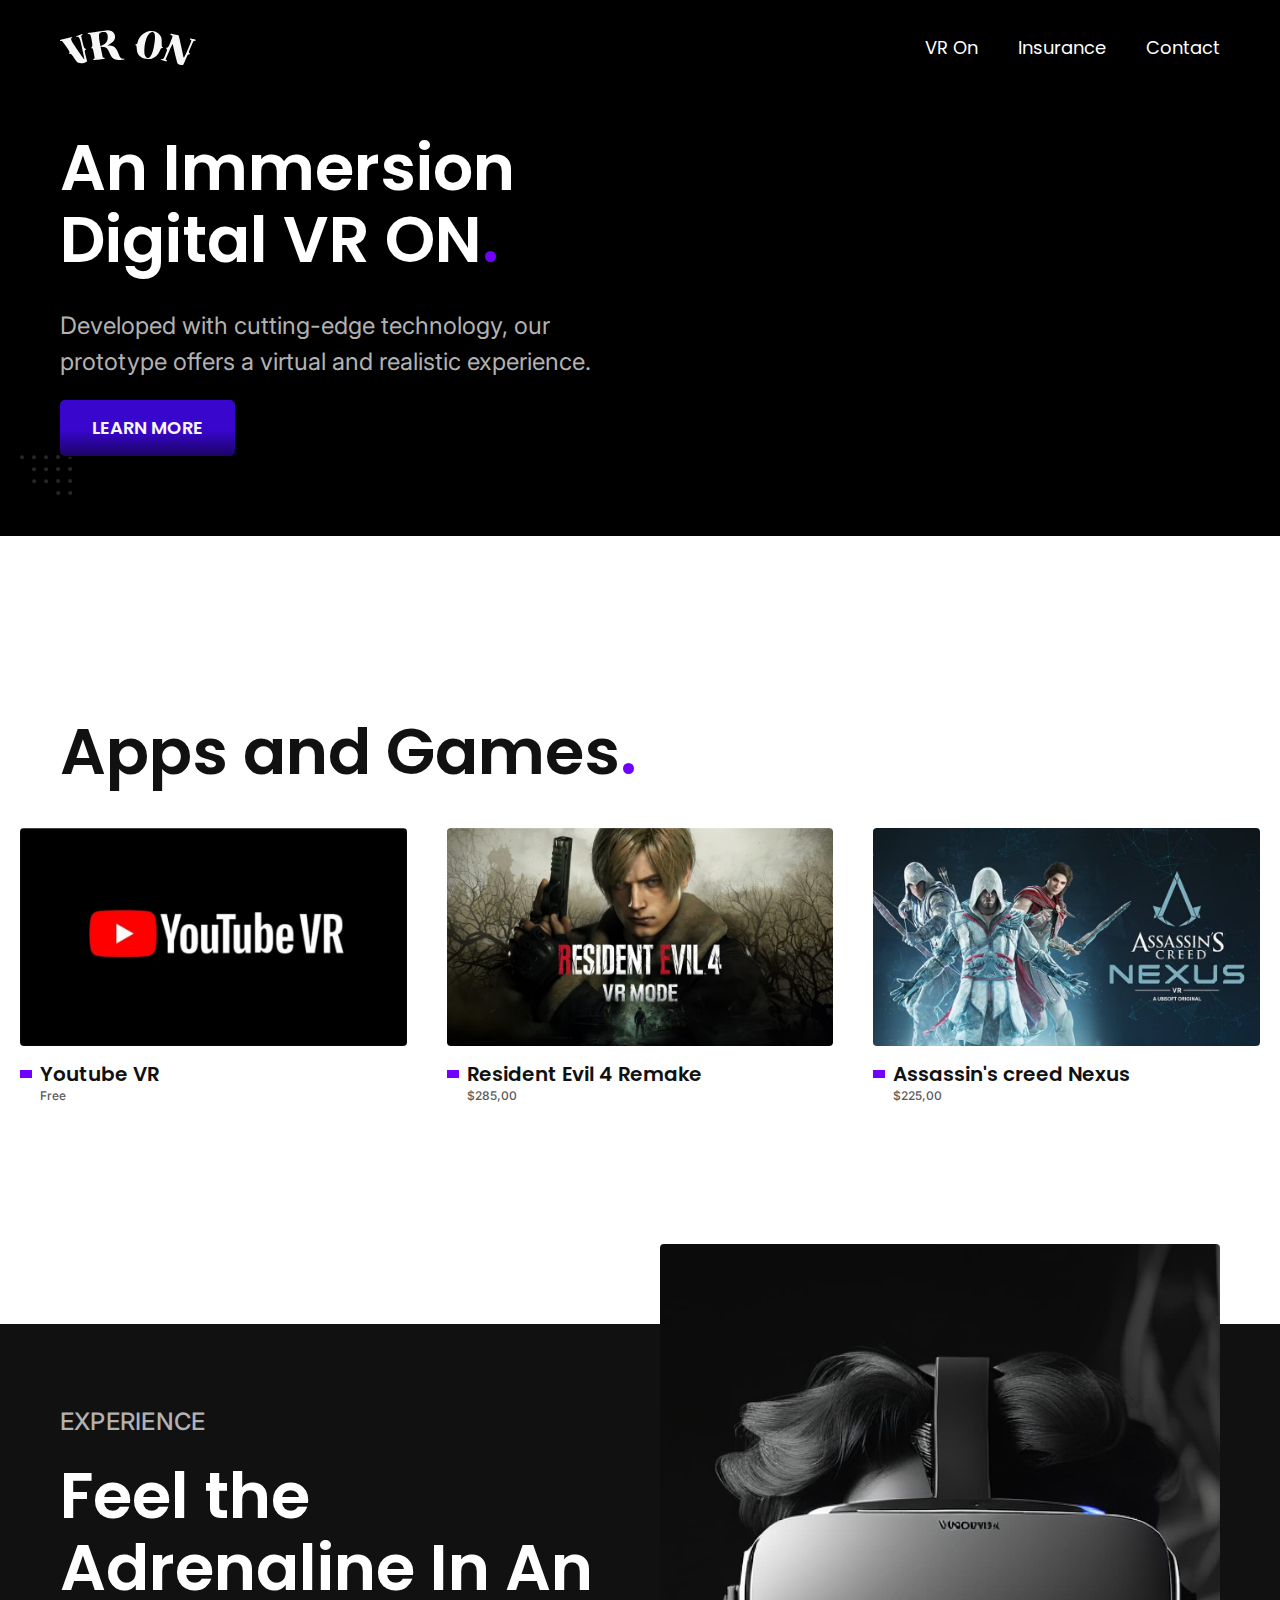
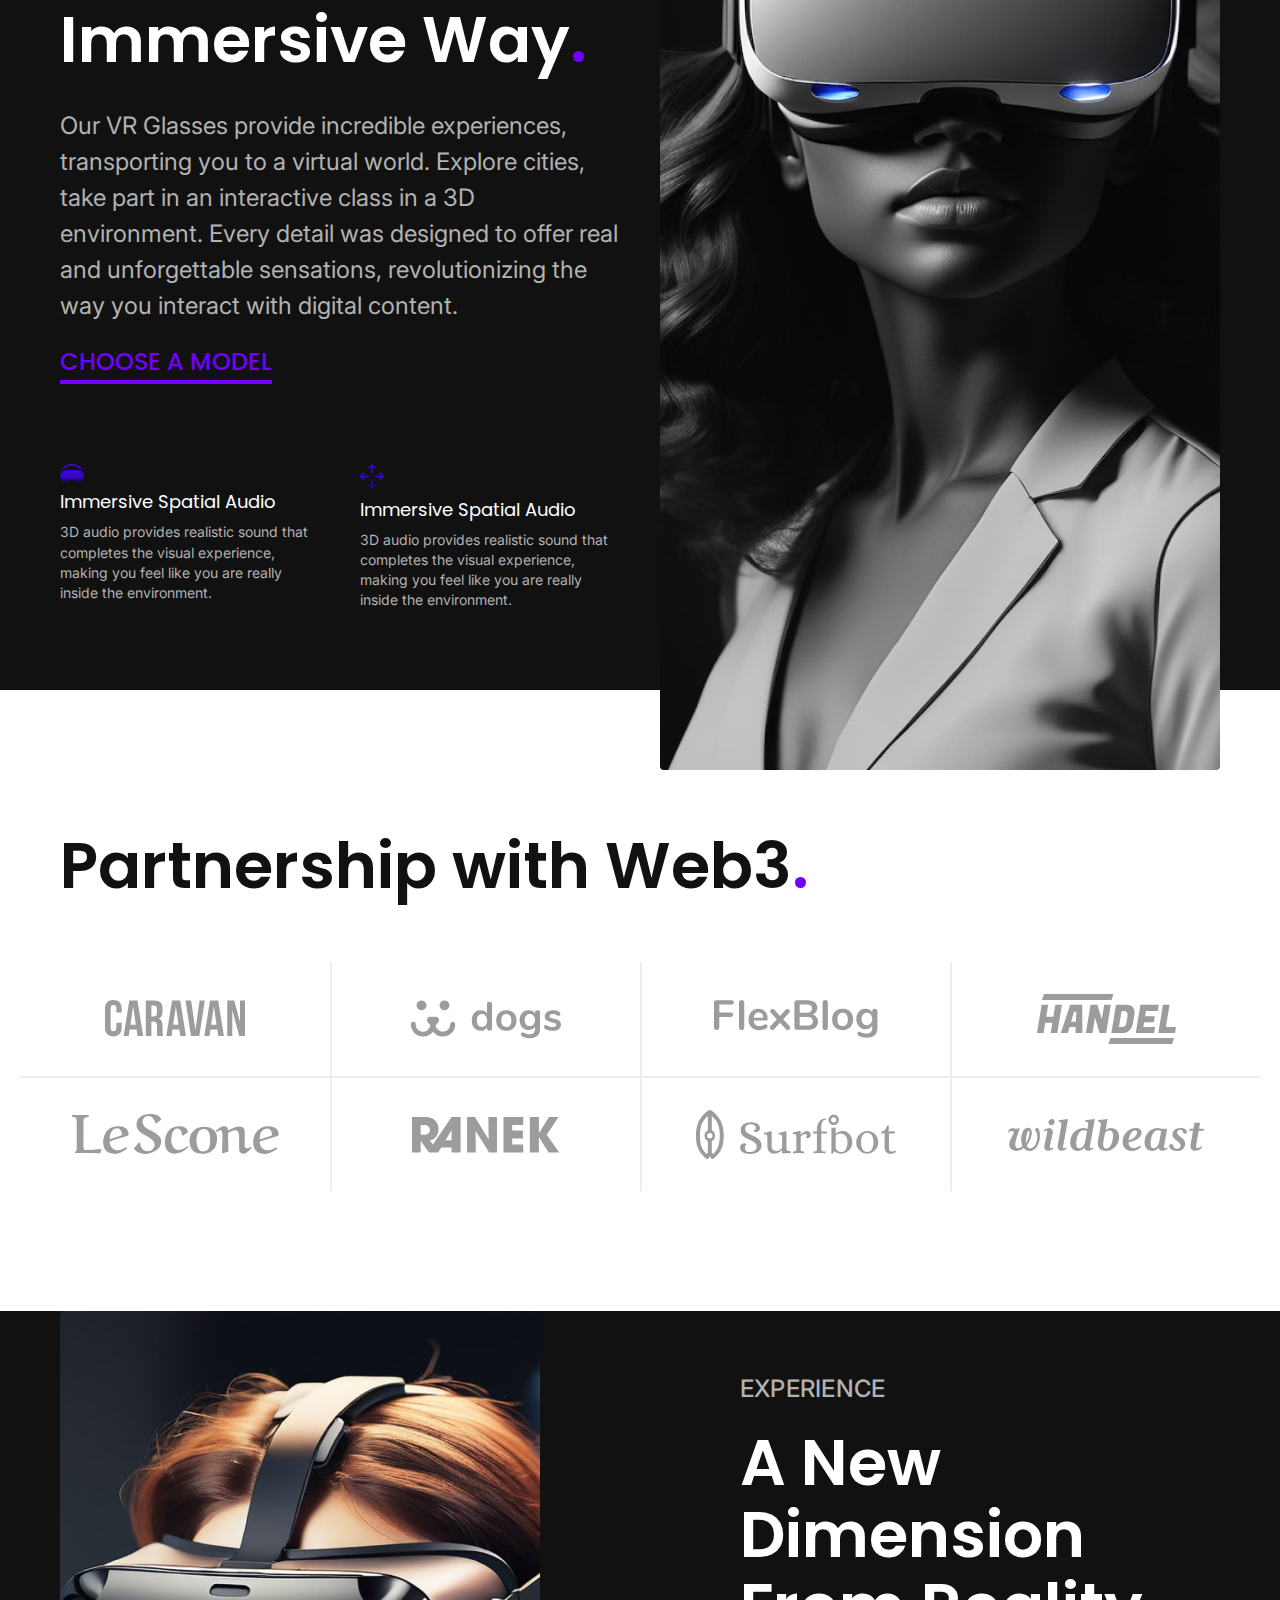
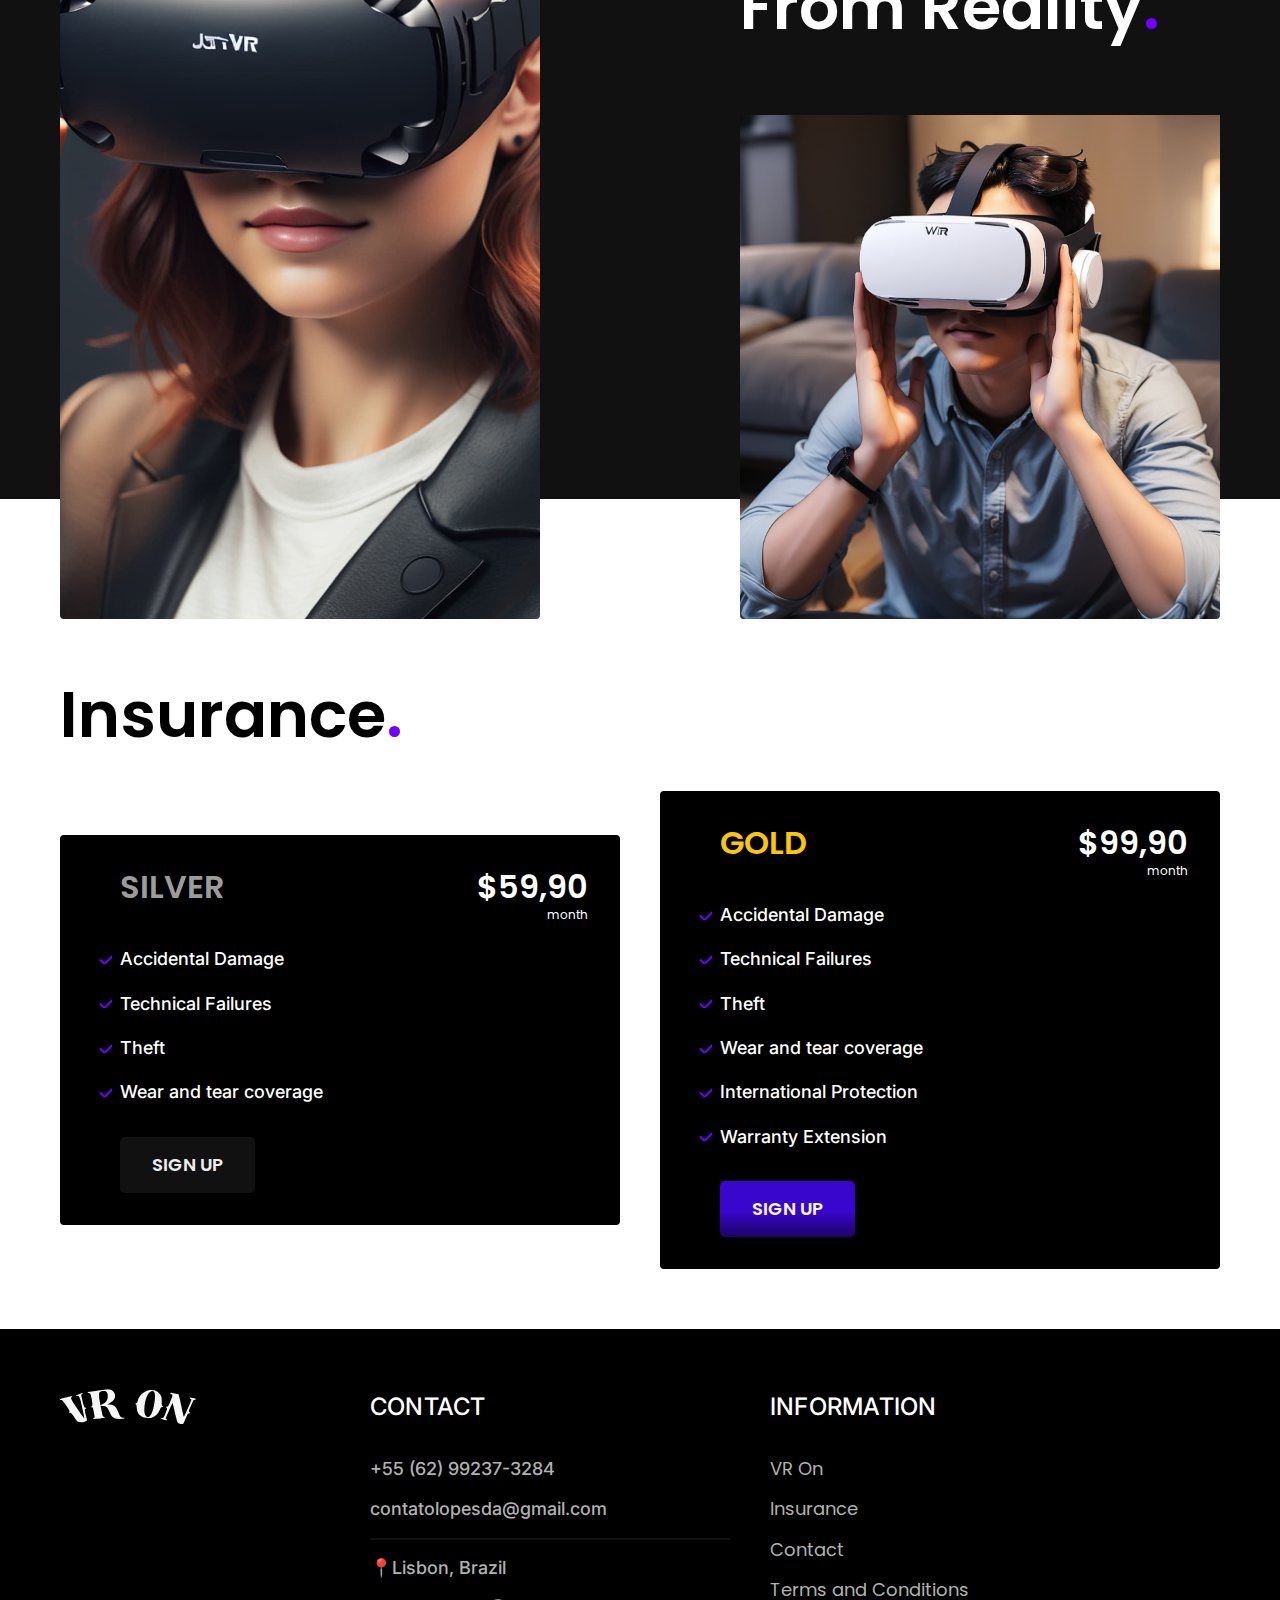
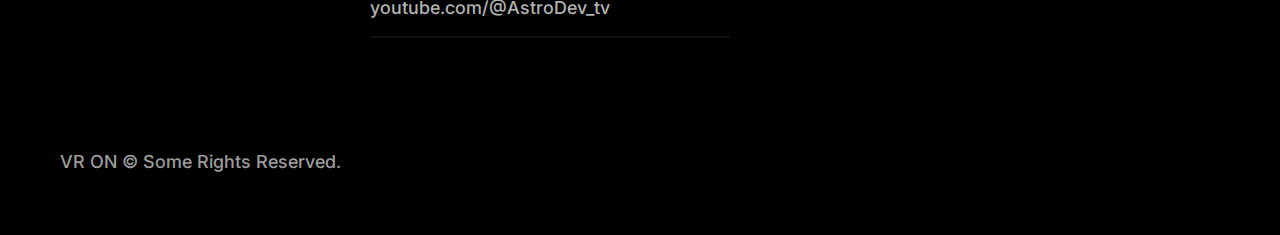
==== index.html @ f39d7224 "script and cleancss" ====
<!DOCTYPE html>
<html lang="en">
  <head>
    <meta charset="UTF-8" />
    <meta name="viewport" content="width=device-width, initial-scale=1.0" />
    <title>VR ON - Total immersion in Virtual Reality</title>
    <meta
      name="description"
      content="Developed with cutting-edge technology, our prototype offers a virtual and realistic experience."
    />
    <link rel="preload" href="css/style.min.css" as="style" />
    <link rel="stylesheet" href="css/style.css" />
    <link rel="preconnect" href="https://fonts.googleapis.com" />
    <link rel="preconnect" href="https://fonts.gstatic.com" crossorigin />
    <link
      href="https://fonts.googleapis.com/css2?family=Inter:wght@100..900&family=Poppins:wght@400;500;600&display=swap"
      rel="stylesheet"
    />
    <link rel="icon" href="favicon.svg" type="image/svg+xml" />
    <script>
      document.documentElement.classList.add("js");
    </script>
  </head>
  <body>
    <header class="header-bg">
      <div class="header container">
        <a href="./">
          <img src="img/logo/VR On.svg" width="136" height="32" alt="VR On" />
        </a>

        <nav aria-label="primary">
          <ul class="header-menu font-1-m color-0">
            <li><a href="./products.html">VR On</a></li>
            <li><a href="./insurance.html">Insurance</a></li>
            <li><a href="./contact.html">Contact</a></li>
          </ul>
        </nav>
      </div>
    </header>

    <main class="introduction-bg">
      <div class="introduction container">
        <div class="introduction-content">
          <h1 class="font-1-xxl color-0 fadeInLeft" data-anime="200">
            An Immersion Digital VR ON<span class="color-p1">.</span>
          </h1>
          <p class="font-2-l color-5 fadeInLeft" data-anime="400">
            Developed with cutting-edge technology, our prototype offers a
            virtual and realistic experience.
          </p>
          <a class="button fadeInLeft" data-anime="600" href="./products.html"
            >Learn More</a
          >
        </div>
        <picture class="fadeInRight" data-anime="800">
          <source
            media="(max-width: 800px)"
            srcset="img/photo/Introduction.jpg"
          />
          <img
            src="img/photo/Introduction.jpg"
            width="1360"
            height="1360"
            alt="Introduction VR On"
          />
        </picture>
      </div>
    </main>

    <article class="games-list">
      <h2 class="container font-1-xxl">
        Apps and Games<span class="color-p1">.</span>
      </h2>

      <ul class="games-class">
        <li>
          <a href="./appsandgames/games.html">
            <img
              src="img/products/youtube.jpg"
              width="920"
              height="518"
              alt="Youtube VR"
            />
            <h3 class="font-1-xl">Youtube VR</h3>
            <span class="font-2-m color-8">Free</span>
          </a>
        </li>
        <li>
          <a href="./appsandgames/games.html">
            <img
              src="img/products/re4.jpg"
              width="920"
              height="518"
              alt="Resident Evil 4 Remake"
            />
            <h3 class="font-1-xl">Resident Evil 4 Remake</h3>
            <span class="font-2-m color-8">$285,00</span>
          </a>
        </li>
        <li>
          <a href="./appsandgames/games.html">
            <img
              src="img/products/acvr.jpg"
              width="920"
              height="518"
              alt="Assassin's creed VR"
            />
            <h3 class="font-1-xl">Assassin's creed Nexus</h3>
            <span class="font-2-m color-8">$225,00</span>
          </a>
        </li>
      </ul>
    </article>

    <article class="technology-bg">
      <div class="technology container">
        <div class="technology-content">
          <span class="font-2-l-b color-5">Experience</span>
          <h2 class="font-1-xxl color-0">
            Feel the Adrenaline In An Immersive Way<span class="color-p1"
              >.</span
            >
          </h2>
          <p class="font-2-l color-5">
            Our VR Glasses provide incredible experiences, transporting you to a
            virtual world. Explore cities, take part in an interactive class in
            a 3D environment. Every detail was designed to offer real and
            unforgettable sensations, revolutionizing the way you interact with
            digital content.
          </p>
          <a href="./products.html" class="link">CHOOSE A MODEL</a>
          <div class="technology-benefits">
            <div>
              <img src="./img/icon-3/audio.svg" width="24" height="24" alt="" />
              <h3 class="font-1-m color-0">Immersive Spatial Audio</h3>
              <p class="font-2-xs color-5">
                3D audio provides realistic sound that completes the visual
                experience, making you feel like you are really inside the
                environment.
              </p>
            </div>
            <div>
              <img src="./img/icon-3/move.svg" width="24" height="24" alt="" />
              <h3 class="font-1-m color-0">Immersive Spatial Audio</h3>
              <p class="font-2-xs color-5">
                3D audio provides realistic sound that completes the visual
                experience, making you feel like you are really inside the
                environment.
              </p>
            </div>
          </div>
        </div>
        <div class="technology-image">
          <img
            src="img/photo/experience.jpg"
            width="1200"
            height="1920"
            alt="Experience photo"
          />
        </div>
      </div>
    </article>

    <section class="partner" aria-label="Partnership with   Web3">
      <h2 class="container font-1-xxl">
        Partnership with Web3<span class="color-p1">.</span>
      </h2>

      <ul>
        <li>
          <img
            src="./img/partner/caravan.svg"
            width="140"
            height="38"
            alt="caravan"
          />
        </li>
        <li>
          <img
            src="./img/partner/dogs.svg"
            width="152"
            height="39"
            alt="dogs"
          />
        </li>
        <li>
          <img
            src="./img/partner/flexblog.svg"
            width="164"
            height="38"
            alt="flexblog"
          />
        </li>
        <li>
          <img
            src="./img/partner/handel.svg"
            width="139"
            height="50"
            alt="handel"
          />
        </li>
        <li>
          <img
            src="./img/partner/lescone.svg"
            width="208"
            height="41"
            alt="lescone"
          />
        </li>
        <li>
          <img
            src="./img/partner/ranek.svg"
            width="148"
            height="36"
            alt="ranek"
          />
        </li>
        <li>
          <img
            src="./img/partner/surfbot.svg"
            width="200"
            height="49"
            alt="surfbot"
          />
        </li>
        <li>
          <img
            src="./img/partner/wildbeast.svg"
            width="196"
            height="34"
            alt="wildbeast"
          />
        </li>
      </ul>
    </section>

    <section class="exploring-bg" aria-label="Exploring">
      <div class="exploring container">
        <div>
          <img
            src="./img/photo/gril.jpg"
            width="1360"
            height="1740"
            alt="VR ON girl "
          />
        </div>
        <div class="exploring-content">
          <span class="font-2-l-b color-5">Experience</span>
          <h2 class="font-1-xxl color-0">
            A New Dimension From Reality<span class="color-p1">.</span>
          </h2>
          <div>
            <img
              src="./img/photo/man.jpg"
              width="1440"
              height="1512"
              alt="VR ON man"
            />
          </div>
        </div>
      </div>
    </section>

    <article class="insurance-bg">
      <div class="insurance container">
        <h2 class="font-1-xxl color-12">
          Insurance<span class="color-p1">.</span>
        </h2>
        <div class="insurance-items">
          <h3 class="font-1-xl color-6">SILVER</h3>
          <span class="font-1-xl color-0"
            >$59,90<span class="font-1-xs">month</span></span
          >
          <ul class="font-2-m color-0">
            <li>Accidental Damage</li>
            <li>Technical Failures</li>
            <li>Theft</li>
            <li>Wear and tear coverage</li>
          </ul>
          <a href="./budget.html" class="button secondary">sign up</a>
        </div>

        <div class="insurance-items">
          <h3 class="font-1-xl" id="gold">GOLD</h3>
          <span class="font-1-xl color-0"
            >$99,90<span class="font-1-xs">month</span></span
          >
          <ul class="font-2-m color-0">
            <li>Accidental Damage</li>
            <li>Technical Failures</li>
            <li>Theft</li>
            <li>Wear and tear coverage</li>
            <li>International Protection</li>
            <li>Warranty Extension</li>
          </ul>
          <a href="./budget.html" class="button">sign up</a>
        </div>
      </div>
    </article>

    <footer class="footer-bg">
      <div class="footer container">
        <a href="./">
          <img src="img/logo/VR On.svg" width="136" height="32" alt="VR On" />
        </a>
        <div class="footer-contact">
          <h3 class="font-2-l-b color-0">Contact</h3>
          <ul class="font-2-m color-5">
            <li><a href="tel:+5562992373284">+55 (62) 99237-3284</a></li>
            <li>
              <a href="mailto:contatolopesda@gmail.com"
                >contatolopesda@gmail.com</a
              >
            </li>
            <li>📍Lisbon, Brazil</li>
            <li>youtube.com/@AstroDev_tv</li>
          </ul>
        </div>
        <div class="footer-information">
          <h3 class="font-2-l-b color-0">Information</h3>
          <nav>
            <ul class="font-1-m color-5">
              <li><a href="./vron.html">VR On</a></li>
              <li><a href="./insurance.html">Insurance</a></li>
              <li><a href="./contact.html">Contact</a></li>
              <li><a href="./terms.html">Terms and Conditions</a></li>
            </ul>
          </nav>
        </div>
        <p class="footer-copy font-2-m color-6">
          VR ON © Some Rights Reserved.
        </p>
      </div>
    </footer>
    <script src="./js/plugins/simple-anime.js"></script>
    <script src="js/script.js"></script>
  </body>
</html>
---- css/style.min.css ----
body{margin:0;padding:0;font-family:Arial,Helvetica,sans-serif;color:#111}dd,h1,h2,h3,h4,p,ul{margin:0}ul{padding:0;list-style:none}a{text-decoration:none;color:inherit}img{max-width:100%;display:block;height:auto}img[src$=".jpg"]{border-radius:4px}.font-1-xs{font:400 0.75rem/1.35 Poppins,sans-serif}.font-2-xs{font:400 0.875rem/1.43 Inter,sans-serif}.font-1-s{font:400 1rem/1.5 Poppins,sans-serif}.font-2-s{font:400 1rem/1.5 Inter,sans-serif}.font-1-m,.font-1-m-b{font:400 1.125rem/1.35 Poppins,sans-serif}.font-1-m-b{font-weight:600}.font-2-m{font:500 1.125rem/1.35 Inter,sans-serif}.font-1-l{font:400 1.5rem/1.5 Poppins,sans-serif}.font-2-l,.font-2-l-b{font:400 1.5rem/1.5 Inter,sans-serif}.font-2-l-b{font-weight:500;letter-spacing:.015rem;text-transform:uppercase}.font-1-xl{font:600 2rem/1.25 Poppins,sans-serif}.font-2-xl{font:500 2rem/1.25 Inter,sans-serif}.font-1-xxl{font:600 4rem/1.125 Poppins,sans-serif}@media (max-width:1200px){.font-1-xxl{font-size:3rem}.font-2-l,.font-2-l-b{font-size:1.25rem}}@media (max-width:800px){.font-1-xxl{font-size:2rem}.font-1-xl,.font-2-xl{font-size:1.5rem}}:root{--cor-0:#ffffff;--cor-12:#000000;--cor-11:#111111;--cor-10:#111111;--cor-9:#424242;--cor-8:#595959;--cor-7:#707070;--cor-6:#9c9c9c;--cor-5:#b2b2b2;--cor-4:#cccccc;--cor-3:#dedede;--cor-2:#ededed;--cor-1:#f7f7f7;--cor-p1:#7000ff;--cor-p2:#5a08ff;--cor-p3:#3806cc;--cor-p4:#240c99;--cor-p5:#180866}.color-0{color:var(--cor-0)}.color-1{color:var(--cor-1)}.color-12{color:var(--cor-2)}.color-13{color:var(--cor-3)}.color-4{color:var(--cor-4)}.color-5{color:var(--cor-5)}.color-6{color:var(--cor-6)}.color-7{color:var(--cor-7)}.color-8{color:var(--cor-8)}.color-9{color:var(--cor-9)}.color-10{color:var(--cor-10)}.color-11{color:var(--cor-11)}.color-12{color:var(--cor-12)}.color-p1{color:var(--cor-p1)}.color-p12{color:var(--cor-p2)}.color-p3{color:var(--cor-p3)}.color-p4{color:var(--cor-p4)}.color-p5{color:var(--cor-p5)}.js .fadeInDown{transform:translate3d(0,-20px,0)}.js .fadeInUp{transform:translate3d(0,20px,0)}.js .fadeInRight{transform:translate3d(20px,0,0)}.js .fadeInLeft{transform:translate3d(-20px,0,0)}.js [data-anime]{opacity:0}.js .anime{opacity:1;transform:none;transition:transform .8s,opacity .8s}.header-bg{background-color:var(--cor-12)}.header{display:flex;flex-wrap:wrap;gap:20px;justify-content:space-between;align-items:center;padding-top:20px;padding-bottom:20px}.header-menu{display:flex;flex-wrap:wrap;gap:40px}.header-menu a{padding:16px 0;display:inline-block;position:relative}.header-menu a:after{content:"";display:block;height:2px;width:0;background:var(--cor-0);margin-top:4px;transition:.3s;position:absolute}.header-menu a.active::after,.header-menu a:hover:after{width:100%}@media (max-width:800px){.header-menu{gap:20px}.header-menu a{background:var(--cor-11);padding:12px 16px;border-radius:5px}.header-menu a:hover{background:var(--cor-10)}.header a:after{display:none}}@media (max-width:600px){.header{justify-content:center}.header-menu{gap:12px}.header-menu a{padding:8px 12px;font-size:14px}}.footer-bg{background-color:var(--cor-12)}.footer{display:grid;grid-template-columns:3fr 4fr 5fr;gap:40px;padding:60px;padding-bottom:60px}.footer h3{margin-bottom:32px}.footer-contact ul{margin-bottom:32px}.footer-contact li:nth-child(2n):after{content:"";display:block;max-width:360px;width:100%;height:2px;background:var(--cor-11);margin-top:16px}.footer li{margin-bottom:16px}.footer a:hover{color:var(--cor-0)}.footer-copy{grid-column:1/-1;margin-top:40px}@media (max-width:800px){.footer{grid-template-columns:1fr 1fr}}@media (max-width:600px){.footer{grid-template-columns:1fr;gap:60px}.footer-copy{margin-top:0}}.container{max-width:1200px;padding-left:20px;padding-right:20px;box-sizing:border-box;margin-left:auto;margin-right:auto}.button{display:inline-block;padding:16px 32px;background:linear-gradient(#3806cc 54%,#1c0366 100%);box-shadow:0 1px 2px 0 rgba(0,0,.1);border-radius:5px;text-transform:uppercase;color:var(--cor-1);font:600 1.125rem/1.35 Poppins,sans-serif;max-width:max-content;border:none;cursor:pointer}.button:hover{background:linear-gradient(#2901a1 54%,#160154 100%)}.button.secondary{background:var(--cor-10);color:var(--cor-2)}.button.secondary:hover{background:var(--cor-9)}.button.arrow{display:flex;align-items:center}.button.arrow::after{content:"";display:inline-block;width:16px;height:11px;margin-left:12px;background:url(../img/icon/arrow.svg);transition:transform .3s}.button.arrow:hover::after{transform:translateX(4px)}@media (max-width:600px){.button{padding:12px 16px;font-size:1rem}}.link{display:inline-block;color:var(--cor-p1);font:500 1.5rem/1.5 Poppins,sans-serif;text-transform:uppercase}.link::after{content:"";display:block;width:100%;height:4px;background-color:currentColor}.link:hover{color:var(--cor-0)}.title{background:url("../img/dec/top-right.svg") no-repeat top right 20px}.title-bg{padding-top:60px;padding-bottom:60px;background-color:var(--cor-11)}.title p{margin-bottom:4px}@media (max-width:800px){.title-bg{padding-top:40px;padding-bottom:40px}.title p{font-size:1rem;text-transform:lowercase;font-weight:400}}.introduction-bg{background:var(--cor-12) url("../img/dec/bottom-left.svg") no-repeat bottom 160px left 20px;box-shadow:inset 0 -120px var(--cor-0)}.introduction{display:grid;grid-template-columns:1fr 1fr;gap:0 40px}.introduction-content{align-self:end;padding-bottom:200px}.introduction img{height:100%;width:100%;object-fit:cover;border-radius:4px}.introduction h1{margin-bottom:32px}.introduction p{margin-bottom:20px}@media (max-width:800px){.introduction-bg{background:var(--cor-11);padding-top:40px;box-shadow:inset 0 -60px var(--cor-0)}.introduction{grid-template-columns:1fr;gap:32px}.introduction-content{padding-bottom:0}.introduction h1{margin-bottom:16px}.introduction img{width:100%;height:300px}}.technology-bg{background-color:var(--cor-11);box-shadow:inset 0 80px var(--cor-0),inset 0 -80px var(--cor-0)}.technology{display:grid;grid-template-columns:1fr 1fr;gap:40px}.technology-image img{width:100%;height:100%;object-fit:cover;object-position:auto}.technology-content{padding-top:160px;padding-bottom:160px}.technology-content>span{display:block;margin-bottom:20px}.technology-content h2{margin-bottom:32px}.technology-content>p{margin-bottom:20px}.technology a{margin-bottom:80px}.technology-benefits{display:flex;gap:40px}.technology-benefits h3{margin-bottom:8px;width:max-content}.technology-benefits img{width:24px;margin-bottom:8px}@media (max-width:800px){.technology-bg{box-shadow:initial}.technology{grid-template-columns:1fr}.technology-content{padding-top:60px;padding-bottom:60px}.technology-image{display:none}.technology a{margin-bottom:60px}}@media (max-width:600px){.technology-benefits{flex-direction:column}}.partner{padding-top:60px;padding-bottom:120px}.partner h2{margin-bottom:60px}.partner ul{padding:0 20px;max-width:1440px;margin:0 auto;display:grid;grid-template-columns:repeat(4,1fr)}.partner li{display:flex;padding:32px;border-left:2px solid var(--cor-2)}.partner img{margin:auto}.partner li:first-child,.partner li:nth-child(5){border-left:none}.partner li:nth-child(n+5){border-top:2px solid var(--cor-2)}@media (max-width:800px){.partner{padding-bottom:60px}.partner h2{margin-bottom:20px}.partner ul{grid-template-columns:repeat(2,1fr)}.partner li:nth-child(n+3){border-top:2px solid var(--cor-2)}.partner li:nth-child(odd){border-left:none}}.exploring-bg{background-color:var(--cor-11);box-shadow:inset 0 -120px var(--cor-0)}.exploring{display:grid;grid-template-columns:1fr 1fr;gap:200px;overflow:hidden}.exploring-content{padding-top:60px}.exploring-content h2{padding-top:20px}.exploring-content img{padding-top:72px}.exploring img{height:100%;width:100%;object-fit:cover}@media (max-width:800px){.exploring-bg{box-shadow:inset 0 -72px var(--cor-0)}.exploring{display:grid;grid-template-columns:1fr}.exploring div:first-child{display:none}}.games-list{padding-top:60px;padding-bottom:120px}.games-list h2{margin-bottom:40px}.games-class{display:flex;gap:40px;padding:0 20px 20px 20px;max-width:1400px;margin-left:auto;margin-right:auto;overflow-x:auto}#vron .games-class img{max-width:500px}#vron .games-class{justify-content:center}.games-class li{min-width:280px}.games-class a{display:block}.games-class img{margin-bottom:16px}.games-class h3{display:flex;align-items:center;font-size:20px;line-height:1.2}.games-class li span{padding-left:20px;font-size:12px}.games-class h3::before{content:"";background-color:var(--cor-p1);display:inline-block;width:12px;height:8px;margin-right:8px;transition:width .2s}.games-class a:hover h3::before{width:24px}@media (max-width:800px){.games-list{padding-bottom:60px}.games-class{gap:20px}}@media (max-width:600px){#vron .games-class img{max-width:250px;padding:20px}}.insurance-bg{background-color:var(--cor-0)}#insurance-bg{background:var(--cor-11)}.insurance{padding-top:60px;padding-bottom:60px;display:grid;grid-template-columns:1fr 1fr;gap:40px;align-items:center}.insurance h2{grid-column:1/-1}.insurance-items{background-color:var(--cor-12);padding:32px 32px 32px 60px;display:grid;grid-template-columns:1fr auto;border-radius:4px}.insurance-items h3{margin-bottom:40px}#gold{color:#ffc700}.insurance-items span{grid-column:2;display:block;text-align:right}.insurance-items li+li{margin-top:20px}.insurance-items li{display:flex;align-items:center;position:relative}.insurance-items li::before{content:"";display:inline-block;width:13px;height:9px;background-image:url("../img/icon/list.svg");position:absolute;left:-21px}.insurance-items ul{grid-column:1/-1;margin-bottom:32px}.insurance-items a{grid-column:1/-1}@media (max-width:800px){.insurance{grid-template-columns:1fr}}.benefits-bg{background:var(--cor-12)}.benefits{--padding:120px}.benefits{padding-top:var(--padding);padding-bottom:var(--padding)}.benefits h2{margin-bottom:60px}.benefits ul{display:grid;grid-template-columns:repeat(auto-fit,minmax(280px,max-content));gap:40px 80px}.benefits h3,.benefits img{margin-bottom:8px}@media (max-width:800px){.benefits{--padding:60px}.benefits h2{margin-bottom:40px}.benefits ul{gap:20px}}.questions{padding-top:120px;padding-bottom:120px}.questions h2{margin-bottom:60px}.questions dl>div{padding:20px;border-radius:4px}.questions dl>div:nth-child(odd){background-color:var(--cor-1)}.questions button{display:grid;grid-template-columns:auto 1fr auto;align-items:center;gap:8px;cursor:pointer;border:none;background:0 0;width:100%;text-align:left}.questions button::before{content:"";display:inline-block;width:12px;height:8px;background-color:var(--cor-p1)}.questions button::after{content:"";display:inline-block;width:14px;height:6px;background-image:url("../img/icon-3/arrowup.svg");transition:.3s}.questions button:hover::after,.questions button[aria-expended=true]::after{transform:rotate(180deg)}.js .questions dd{display:none}.js .questions dd.active{display:block}.questions dd{padding-left:20px;padding-top:16px;max-width:80ch}@media (max-width:800px){.questions{padding-top:60px;padding-bottom:60px}.questions h2{margin-bottom:40px}}.vron{display:grid;grid-template-columns:1fr 1fr;align-items:start;gap:40px;padding-top:60px;padding-bottom:60px}#vron .title p{text-transform:uppercase}.vron-image{display:flex;flex-wrap:wrap;gap:20px}.vron-image img{flex:1;min-width:200px}.vron-image img:first-child{min-width:100%}.vron-content>p{margin-bottom:32px}.vron-buy{display:grid;grid-template-columns:max-content auto;align-items:center;justify-items:start;gap:8px 12px;margin-bottom:40px}.vron-buy a{grid-row:span 2}.vron-buy span{display:flex;align-items:center;background-color:var(--cor-12);padding:4px 8px;gap:8px;border-radius:4px}.vron-content h2{text-transform:uppercase;letter-spacing:.015em;margin-bottom:12px}.vron-information,.vron-spec{padding:32px;background:var(--cor-12);border-radius:4px}.vron-information{margin-bottom:40px;display:grid;grid-template-columns:1fr 1fr;grid-template-rows:auto auto;gap:32px}.vron-information li:nth-child(3){grid-column:1/span 2}.vron-information img{width:24px;margin-bottom:8px}.vron-information h3{margin-bottom:8px}.vron-spec li{padding:4px 0;display:flex;justify-content:space-between;border-bottom:1px solid var(--cor-11)}.vron-spec li:last-child{border-bottom:none}.vron-spec span{color:var(--cor-6)}@media (max-width:800px){.vron{grid-template-columns:1fr;padding-top:40px;padding-bottom:40px}.vron-image{grid-row:2}}@media (max-width:400px){.vron-information{grid-template-columns:1fr}.vron-information li:nth-child(2){display:none}.vron-buy{grid-template-columns:1fr}}.safe-bg{background-color:var(--cor-11);box-shadow:inset 0 120px var(--cor-0),inset 0 -120px var(--cor-12)}.safe{display:grid;grid-template-columns:1fr 1fr;gap:40px}.safe-image{width:100%;height:100%;object-fit:cover}.safe-content{padding-top:180px;padding-bottom:180px}.safe h2{margin-bottom:32px}.safe p{margin-bottom:20px}@media (max-width:800px){.safe-bg{box-shadow:inset 0 -60px var(--cor-12)}.safe{grid-template-columns:1fr}.safe-content{grid-row:1;padding-top:40px;padding-bottom:0}}#contact{background:linear-gradient(var(--cor-11) 600px,var(--cor-1) 0)}.contact{display:grid;grid-template-columns:5fr 7fr}.contact-data,.contact-form{padding:60px;box-shadow:0 1px 2px rgba(0,0,0,.1)}.contact-data{border-radius:5px 0 0 5px;background:var(--cor-12) url("../img/dec/bottom-left.svg") no-repeat bottom 20px left 20px}.contact-form{border-radius:0 5px 5px 0;background:var(--cor-0) url("../img/dec/bottom-right.svg") no-repeat bottom 20px right 20px}.contact-data h2{margin-bottom:60px}.contact-address{margin-bottom:32px;padding-left:28px;background:url("../img/contact/place.svg") no-repeat 0 2px}.contact-address p{margin-bottom:8px}.contact-link a{display:block;max-width:max-content;margin-bottom:8px;padding-left:28px}.contact-link a:hover{color:var(--cor-0)}.contact-link a:first-child{background:url("../img/contact/email.svg") no-repeat 0 7px}.contact-link a:first-child{margin-bottom:32px}.contact-link a:nth-child(2){background:url("../img/contact/phone.svg") no-repeat 0 6px;margin-bottom:60px}.contact-social{display:flex;gap:32px;padding-left:28px;align-items:center}@media (max-width:800px){.contact{grid-template-columns:1fr}.contact-data,.contact-form{padding:20px}.contact-data{border-radius:5px 5px 0 0;background:var(--cor-12)}.contact-form{border-radius:0 0 5px 5px}.contact-data h2,.contact-link a:nth-child(2){margin-bottom:32px}.contact-social{margin-bottom:12px}}.store{display:grid;grid-template-columns:1fr 1fr;gap:0 40px;padding-top:120px;padding-bottom:120px}.store h2{grid-column:1/-1;margin-bottom:60px}.store img{border-radius:4px 4px 0 0}.store-item{border-radius:4px;background:var(--cor-0);box-shadow:0 1px 2px rgba(0,0,0,.1)}.store-content{display:grid;grid-template-columns:1fr 1fr;gap:32px 16px;padding:32px}.store-content h3,.store-hour{grid-column:1/-1}.store-data{display:grid;gap:8px;border-left:2px solid var(--cor-2);padding-left:12px}.store-hour{display:flex;align-items:center;gap:8px}@media (max-width:800px){.store{gap:20px;padding-top:60px;padding-bottom:60px}.store h2{margin-bottom:32px}.store-content{grid-template-columns:1fr}}@media (max-width:600px){.store{grid-template-columns:1fr}}.form{display:grid;grid-template-columns:1fr 1fr;gap:20px}.form label{display:block;font:400 1rem/1.5 Poppins,sans-serif;margin-bottom:4px}.form .col-2{grid-column:span 2}.form input[type=email],.form input[type=text],.form textarea{font:400 1rem/1.5 Inter,sans-serif;background:var(--cor-1);border:1px solid var(--cor-2);padding:12px;border-radius:4px;width:100%;box-sizing:border-box}.form input[type=email]:focus,.form input[type=text]:focus,.form textarea:focus{outline:0;border-color:var(--cor-p1);background:var(--cor-0);box-shadow:0 0 0 2px #9d5af1}@media (max-width:600px){.form{grid-template-columns:1fr}.form .col-2{grid-column:1}}#budget{background:linear-gradient(var(--cor-11) 600px,var(--cor-1) 0)}.budget{display:grid;grid-template-columns:5fr 7fr;padding-bottom:120px}.budget h2{text-transform:uppercase;position:relative;display:flex;align-items:center}.budget h2::before{content:"";display:inline-block;width:4px;height:8px;background-color:var(--cor-p1);position:absolute;left:-12px}.budget-data,.budget-product{padding:60px;box-shadow:0 1px 2px rgba(0,0,0,.1)}.budget-product{border-radius:5px 0 0 5px;background:var(--cor-12) url("../img/dec/bottom-left.svg") no-repeat bottom 20px left 20px;display:grid;grid-template-columns:1fr 1fr;gap:20px;align-content:start}.budget-product>*{grid-column:1/-1}.budget-product>label{grid-column:initial}.budget-product label{font:400 1rem/1.5 Poppins,sans-serif;color:var(--cor-4);background-color:var(--cor-10);display:grid;grid-template-columns:auto 1fr auto;align-items:center;padding:12px 16px;border-radius:4px;cursor:pointer;border:1px solid var(--cor-10)}.budget-product input{opacity:0;position:absolute;pointer-events:none}.budget-product label::before{content:"";display:inline-block;box-sizing:border-box;width:12px;height:12px;border:1px solid var(--cor-6);border-radius:50%;margin-right:8px}.budget-product label:hover{background-color:var(--cor-9);border-color:var(--cor-9)}.budget-product input:focus+label{box-shadow:0 0 0 2px var(--cor-p1);color:var(--cor-12)}.budget-product label span{display:none}.budget-product input:checked+label span{display:inline-block}.budget-product input:checked+label{background:var(--cor-0);color:var(--cor-11)}.budget-data{border-radius:0 5px 5px 0;background:var(--cor-0) url("../img/dec/bottom-right.svg") no-repeat bottom 20px right 20px}.budget-content h2,.budget-data h2:nth-of-type(n+2){margin-top:20px}.budget-content{display:none}.budget-product input:checked+label::before{border-color:var(--cor-7);box-shadow:inset 0 0 0 3px var(--cor-0),inset 0 0 0 5px var(--cor-7)}#insurance-1:checked~#budget-insurance,#vron:checked~#budget-vron{display:grid;gap:20px}.budget-detail{display:none;background:var(--cor-0);padding:20px;grid-template-columns:1fr 1fr;border-radius:4px;align-items:center}.budget-detail li{display:flex;align-items:center;margin-bottom:8px}.budget-detail li img{width:16px;margin-right:8px}.budget-product input:checked+label+.budget-detail{display:grid}@media (max-width:1200px){.budget-data,.budget-product{padding:32px}}@media (max-width:800px){.budget{grid-template-columns:1fr}.budget-product{border-radius:5px 5px 0 0;background:var(--cor-12)}.budget-data{border-radius:0 0 5px 5px}}@media (max-width:400px){.budget-product{grid-template-columns:1fr}}.products-bg{background-image:linear-gradient(to right,var(--cor-0) 30%,var(--cor-11) 0)}.products{display:grid;grid-template-columns:1fr 1fr;gap:40px;padding-top:60px;padding-bottom:60px}.products-image{display:grid}.products-image img{grid-area:1/1}.products-image span{display:inline-block;grid-area:1/1;place-self:end end;margin-bottom:8px;background:var(--cor-12);padding:8px 16px 8px 8px;border-radius:4px 0 0 4px}.products-content{display:grid;grid-template-columns:1fr auto;align-content:start}.products h2,.products p{grid-column:1/-1}.products h2{margin-bottom:20px}.products h2:before{content:"";display:block;width:12px;height:8px;background-color:var(--cor-p1);margin-bottom:8px}.products p{margin-bottom:32px}.products a{place-self:end}.products li{display:flex;align-items:center}.products ul{display:grid;gap:16px}.products-content img{margin-right:8px}#footer{padding-bottom:120px}@media (min-width:1200px){.products{background:url("../img/dec/top-right.svg") no-repeat top 40px right 20px}}@media (max-width:800px){.products-bg{background:var(--cor-11)}.products{grid-template-columns:1fr;gap:20px;margin-top:40px}}@media (max-width:600px){.products-content{grid-template-columns:1fr}.products ul{font-size:1rem;grid-template-columns:1fr 1fr;margin-bottom:32px}.products a{place-self:start}}.terms{padding-top:80px;padding-bottom:80px}.terms h2{font-weight:600;margin-bottom:20px}.terms p+h2{margin-top:40px}.terms p{margin-bottom:24px;max-width:75ch}
---- css/style.css ----
@import "./global/global.css";
@import "./utilities/typography.css";
@import "./utilities/color.css";
@import "./utilities/animation.css";

@import "./global/header.css";
@import "./global/footer.css";

/* utilities */
@import "./utilities/components.css";
@import "./utilities/form.css";

/* home */
@import "./home/introduction.css";
@import "./home/technology.css";
@import "./home/partnership.css";
@import "./home/exploring.css";

/* Apps and Games */
@import "./apps/games.css";

/* Insurance */
@import "./insurance/insurance.css";
@import "./insurance/benefits.css";
@import "./insurance/question.css";

/* Insurance */
@import "./vron/vron.css";
@import "./vron/safe.css";

/* Contact */
@import "./contact/contact.css";
@import "./contact/store.css";
@import "./contact/form.css";

/* Budget */
@import "./budget/budget.css";

/* INDEX SEC */
@import "/css/products/products.css";
@import "./terms/terms.css";
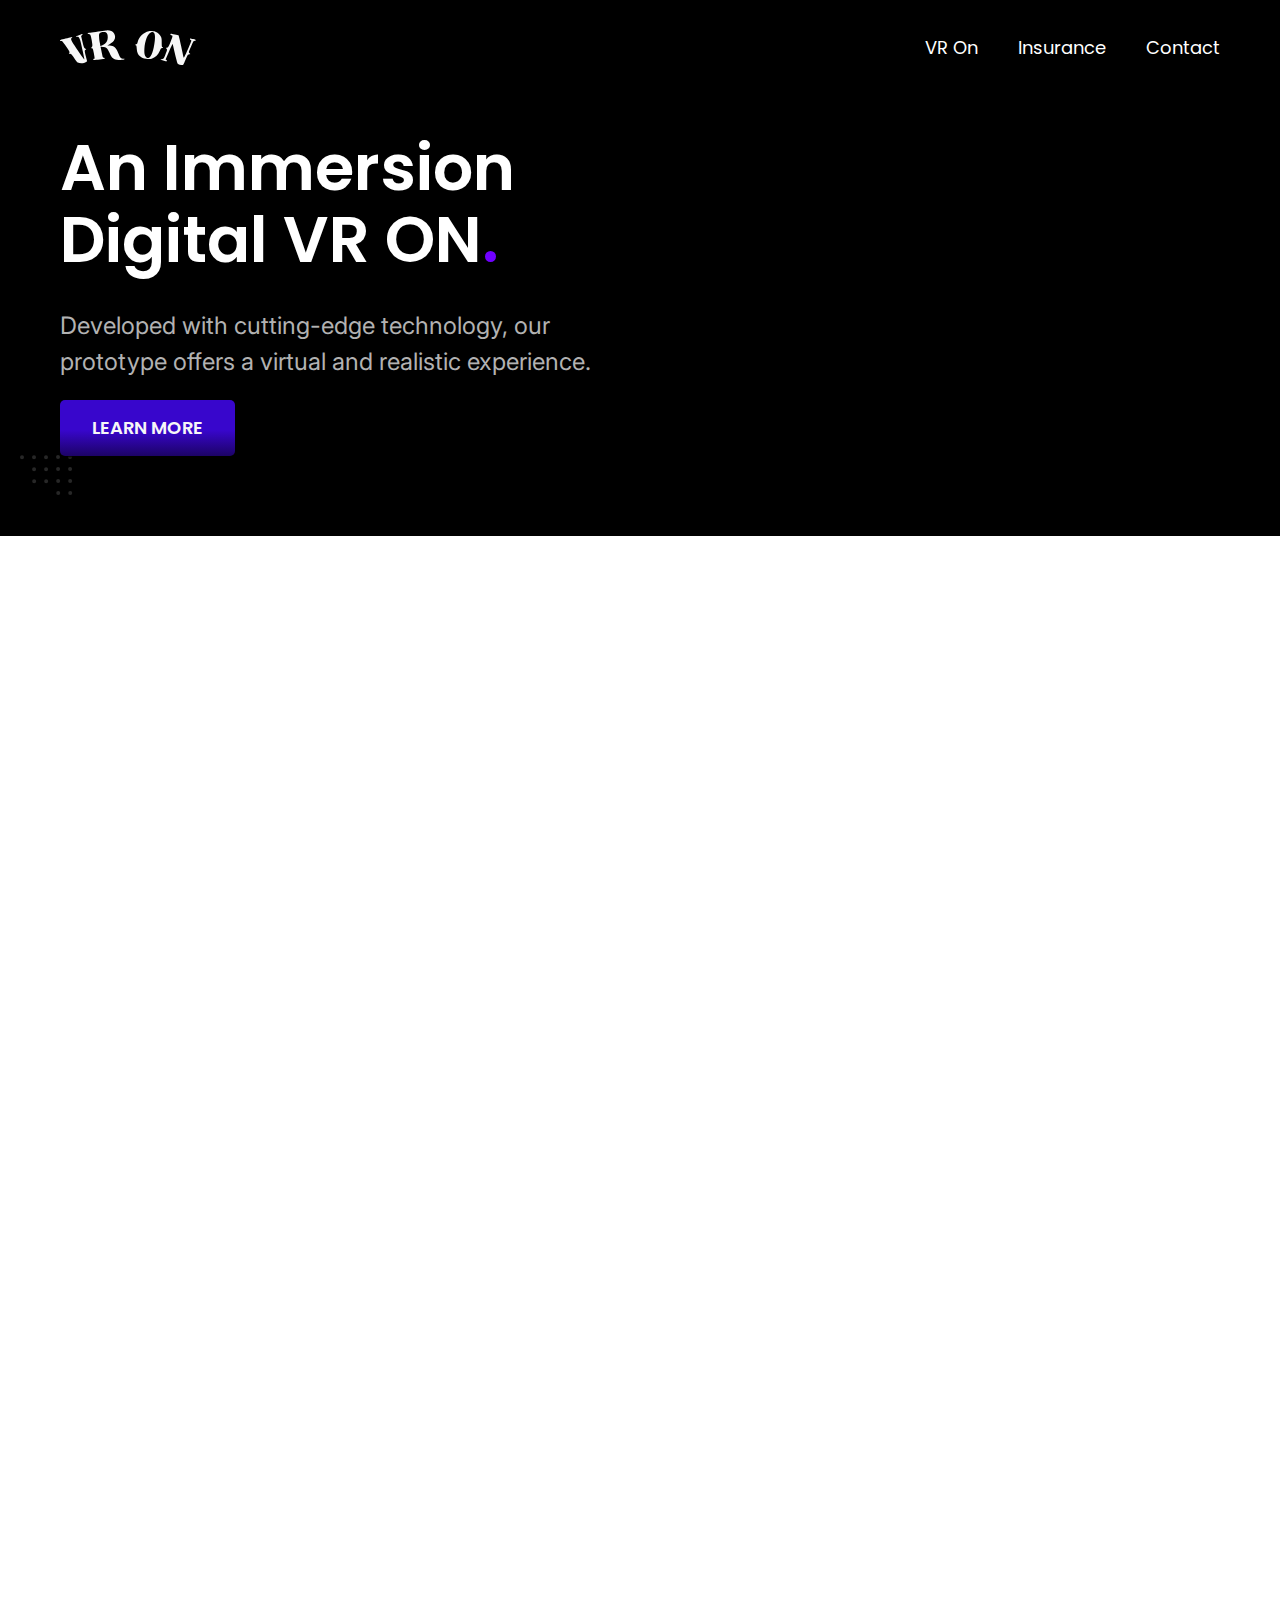
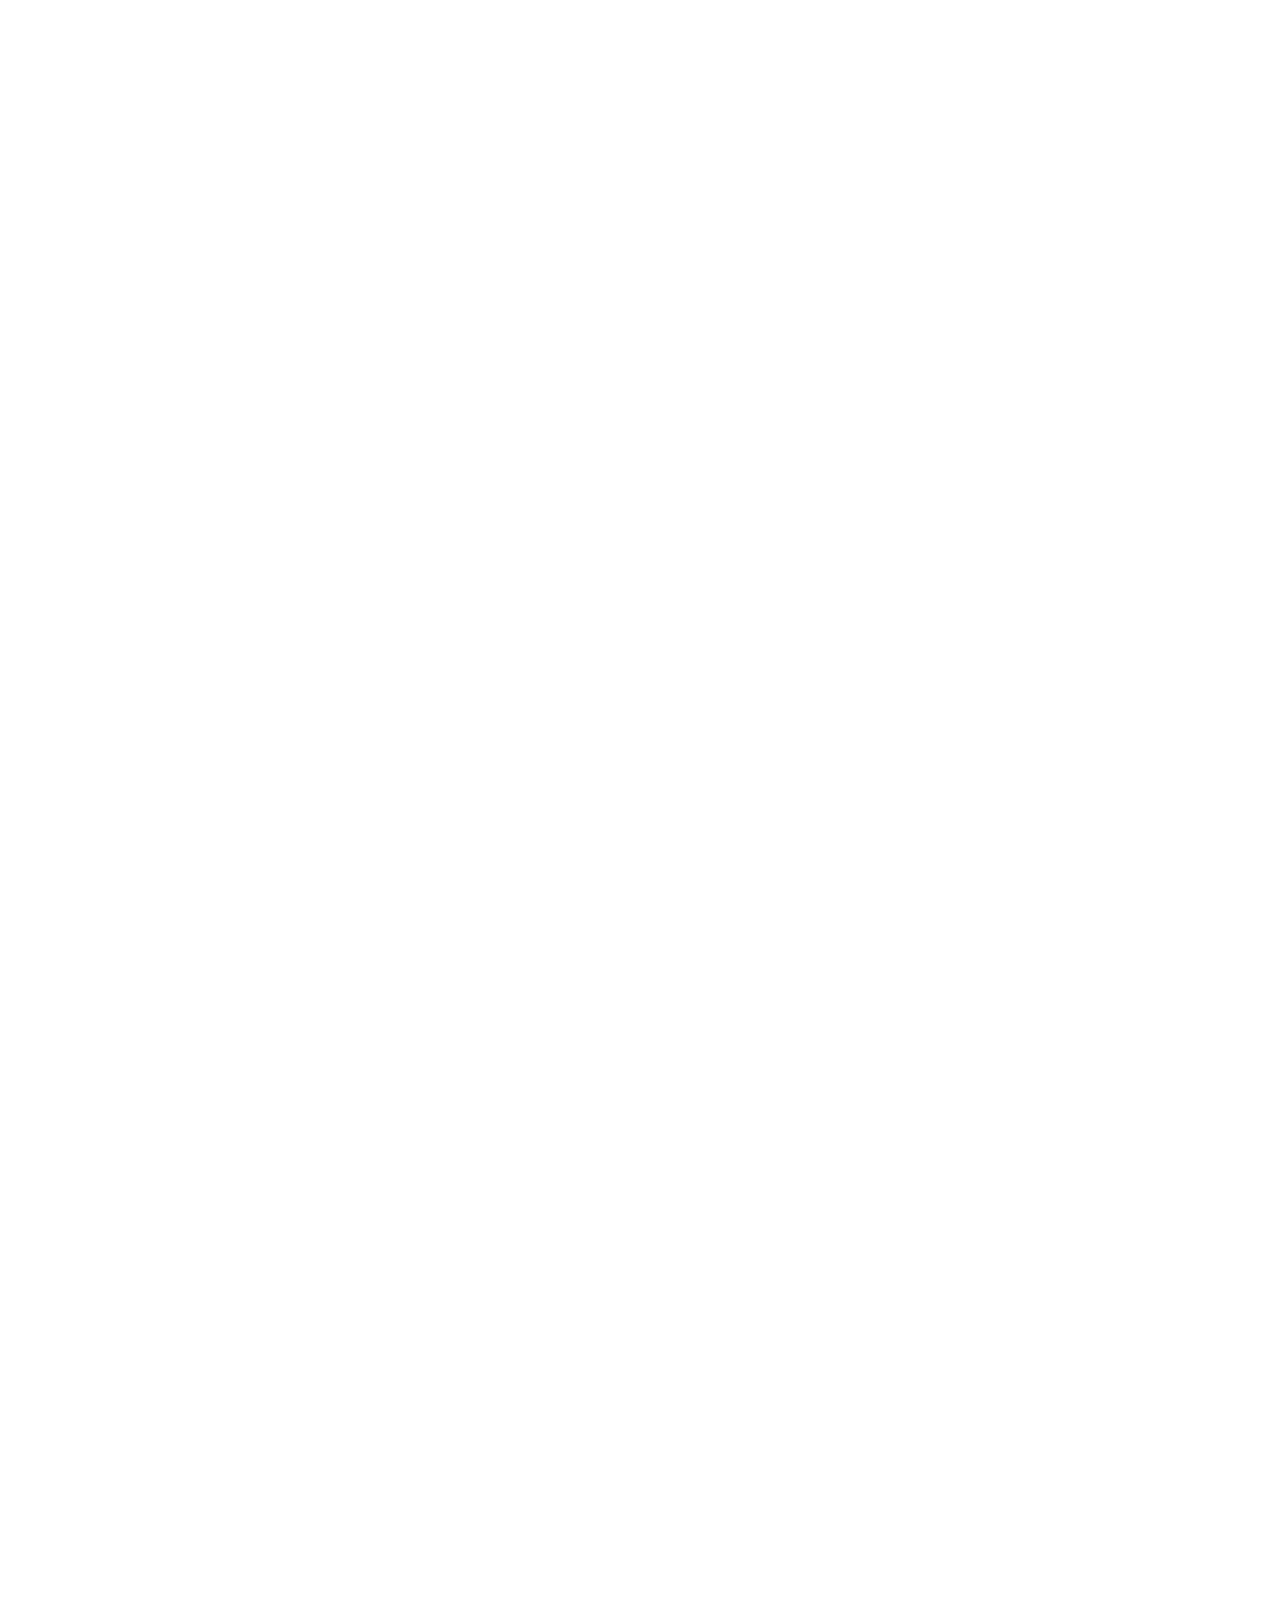
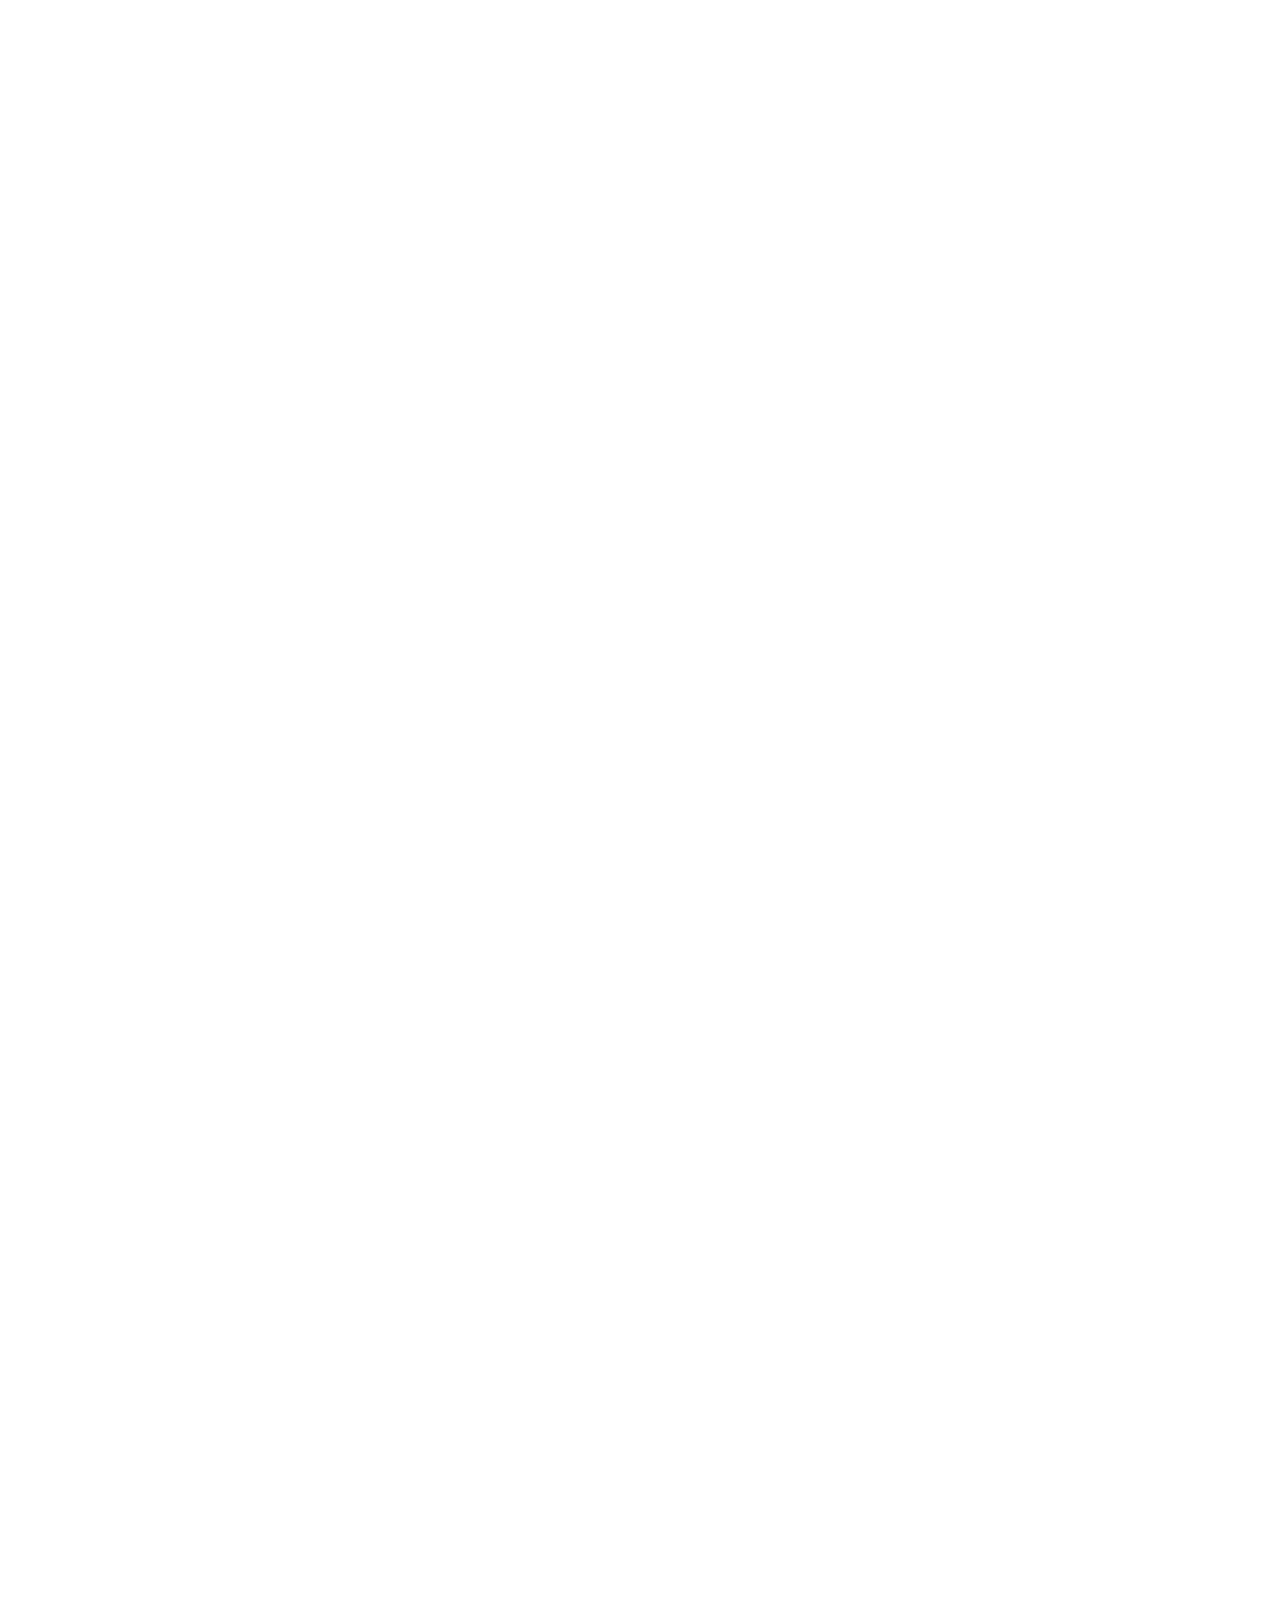
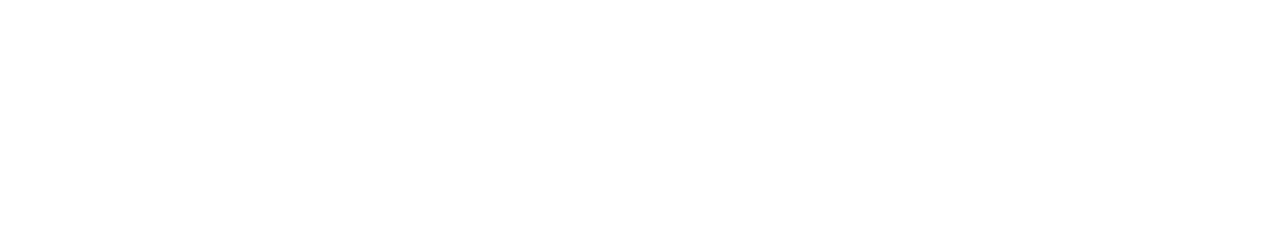
==== commit 82ecc1f8: "add animation js-scroll" ====
--- a/index.html
+++ b/index.html
@@ -1,6 +1,9 @@
 <!DOCTYPE html>
 <html lang="en">
   <head>
+    <script>
+      document.documentElement.classList.add('js');
+    </script>
     <meta charset="UTF-8" />
     <meta name="viewport" content="width=device-width, initial-scale=1.0" />
     <title>VR ON - Total immersion in Virtual Reality</title>
@@ -17,15 +20,12 @@
       rel="stylesheet"
     />
     <link rel="icon" href="favicon.svg" type="image/svg+xml" />
-    <script>
-      document.documentElement.classList.add("js");
-    </script>
   </head>
   <body>
     <header class="header-bg">
       <div class="header container">
         <a href="./">
-          <img src="img/logo/VR On.svg" width="136" height="32" alt="VR On" />
+          <img src="img/logo/vron.svg" width="136" height="32" alt="VR On" />
         </a>
 
         <nav aria-label="primary">
@@ -38,7 +38,7 @@
       </div>
     </header>
 
-    <main class="introduction-bg">
+    <main class="introduction-bg js-scroll">
       <div class="introduction container">
         <div class="introduction-content">
           <h1 class="font-1-xxl color-0 fadeInLeft" data-anime="200">
@@ -55,10 +55,10 @@
         <picture class="fadeInRight" data-anime="800">
           <source
             media="(max-width: 800px)"
-            srcset="img/photo/Introduction.jpg"
-          />
-          <img
-            src="img/photo/Introduction.jpg"
+            srcset="img/photo/introduction.jpg"
+          />
+          <img
+            src="img/photo/introduction.jpg"
             width="1360"
             height="1360"
             alt="Introduction VR On"
@@ -67,7 +67,7 @@
       </div>
     </main>
 
-    <article class="games-list">
+    <article class="games-list js-scroll">
       <h2 class="container font-1-xxl">
         Apps and Games<span class="color-p1">.</span>
       </h2>
@@ -112,7 +112,7 @@
       </ul>
     </article>
 
-    <article class="technology-bg">
+    <article class="technology-bg js-scroll">
       <div class="technology container">
         <div class="technology-content">
           <span class="font-2-l-b color-5">Experience</span>
@@ -161,7 +161,7 @@
       </div>
     </article>
 
-    <section class="partner" aria-label="Partnership with   Web3">
+    <section class="partner js-scroll" aria-label="Partnership with   Web3">
       <h2 class="container font-1-xxl">
         Partnership with Web3<span class="color-p1">.</span>
       </h2>
@@ -234,7 +234,7 @@
       </ul>
     </section>
 
-    <section class="exploring-bg" aria-label="Exploring">
+    <section class="exploring-bg js-scroll" aria-label="Exploring">
       <div class="exploring container">
         <div>
           <img
@@ -261,7 +261,7 @@
       </div>
     </section>
 
-    <article class="insurance-bg">
+    <article class="insurance-bg js-scroll">
       <div class="insurance container">
         <h2 class="font-1-xxl color-12">
           Insurance<span class="color-p1">.</span>
@@ -280,7 +280,7 @@
           <a href="./budget.html" class="button secondary">sign up</a>
         </div>
 
-        <div class="insurance-items">
+        <div class="insurance-items js-scroll">
           <h3 class="font-1-xl" id="gold">GOLD</h3>
           <span class="font-1-xl color-0"
             >$99,90<span class="font-1-xs">month</span></span
@@ -298,10 +298,10 @@
       </div>
     </article>
 
-    <footer class="footer-bg">
+    <footer class="footer-bg js-scroll">
       <div class="footer container">
         <a href="./">
-          <img src="img/logo/VR On.svg" width="136" height="32" alt="VR On" />
+          <img src="img/logo/vron.svg" width="136" height="32" alt="VR On" />
         </a>
         <div class="footer-contact">
           <h3 class="font-2-l-b color-0">Contact</h3>
@@ -309,11 +309,11 @@
             <li><a href="tel:+5562992373284">+55 (62) 99237-3284</a></li>
             <li>
               <a href="mailto:contatolopesda@gmail.com"
-                >contatolopesda@gmail.com</a
+                >contatolopesdan@gmail.com</a
               >
             </li>
             <li>📍Lisbon, Brazil</li>
-            <li>youtube.com/@AstroDev_tv</li>
+            <li>youtube.com/@nyx_ontv</li>
           </ul>
         </div>
         <div class="footer-information">
@@ -332,6 +332,7 @@
         </p>
       </div>
     </footer>
+    <script src="js/form.js"></script>
     <script src="./js/plugins/simple-anime.js"></script>
     <script src="js/script.js"></script>
   </body>
